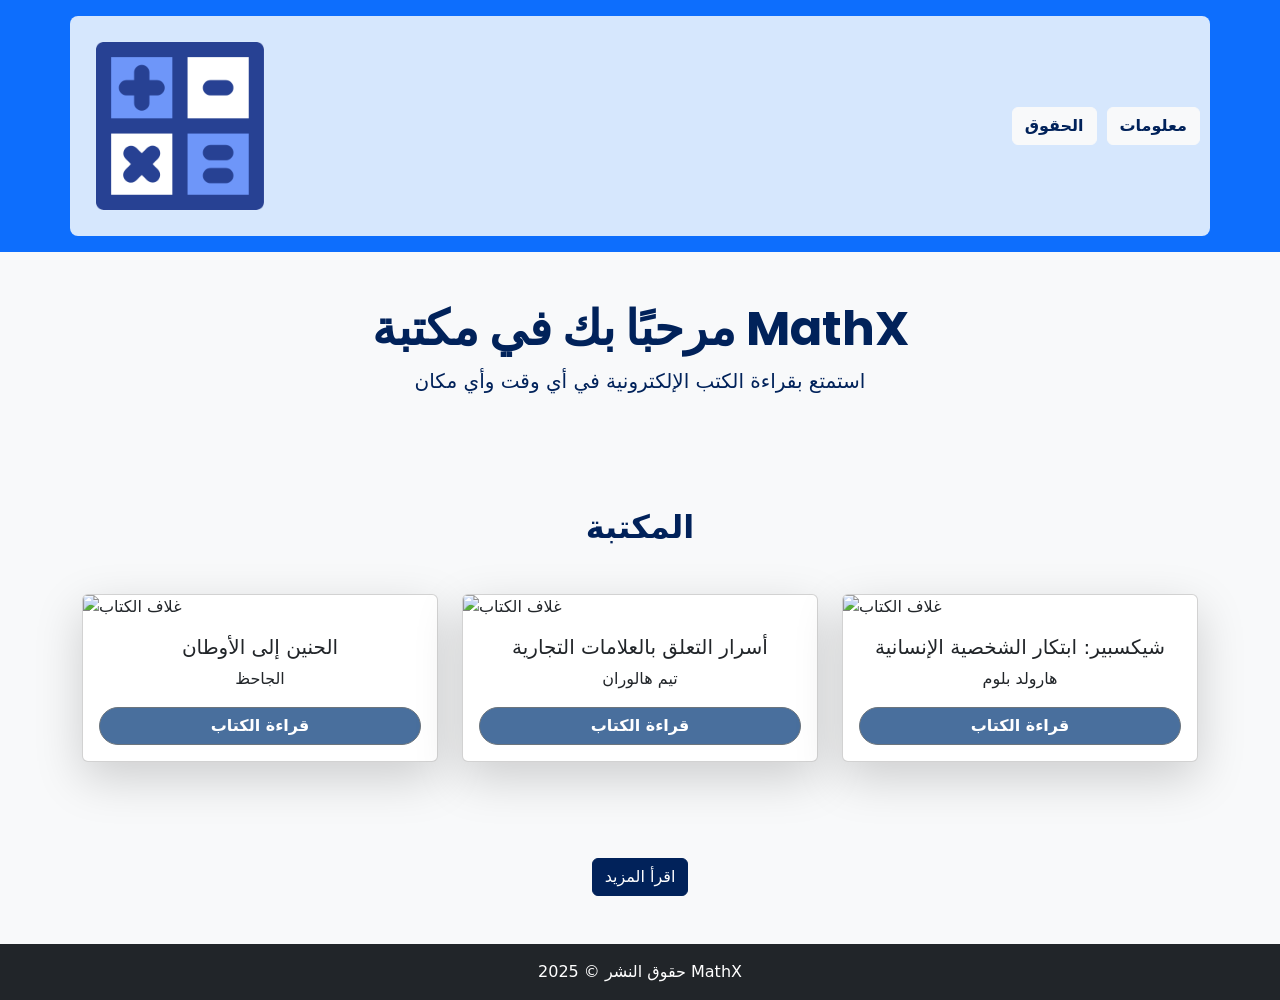
==== index.html @ 3c70a0db "Add files via upload" ====
<!DOCTYPE html>
<html lang="ar">
<head>
    <meta charset="UTF-8">
    <meta name="viewport" content="width=device-width, initial-scale=1.0">
    <title>MathX - مكتبة الكتب</title>
    <link href="https://cdn.jsdelivr.net/npm/bootstrap@5.3.0-alpha1/dist/css/bootstrap.min.css" rel="stylesheet">
    <link href="https://fonts.googleapis.com/css2?family=Poppins:wght@300;400;600&family=Roboto:wght@300;400;700&family=Playfair+Display:wght@400;700&display=swap" rel="stylesheet">
    <link rel="stylesheet" href="styles.css">
</head>
<body>
    <header class="bg-primary text-white py-3 shadow-lg">
        <div class="container d-flex justify-content-between align-items-center">
            <img src="MathX.png" alt="شعار MathX" class="logo" style="width: 200px; height: auto;">
            <nav class="d-flex" style="gap: 10px;">
                <a href="rights.html" class="btn btn-light" style="color: #01225a; font-weight: bold;">الحقوق</a>
                <a href="about.html" class="btn btn-light" style="color: #01225a; font-weight: bold;">معلومات</a>
            </nav>
    </header>
    <section id="home" class="bg-light text-dark py-5">
        <div class="container text-center">
            <h2 class="display-4" style="color: #01225a; font-weight: bold;">مرحبًا بك في مكتبة MathX</h2>
            <p class="lead" style="color: #01225a;">استمتع بقراءة الكتب الإلكترونية في أي وقت وأي مكان</p>
        </div>
    </section>
    <section id="library" class="bg-light py-5">
        <div class="container">
            <h2 class="text-center mb-5" style="color: #01225a; font-weight: bold;">المكتبة</h2>
            <div class="row row-cols-1 row-cols-md-3 g-4">
                <div class="col">

                    <div class="card shadow-lg rounded-lg">
                        <img src="book-covers/cover1.jpg" alt="غلاف الكتاب " class="card-img-top">
                        <div class="card-body text-center">
                            <h5 class="card-title">الحنين إلى الأوطان</h5>
                            <p class="card-text">الجاحظ</p>
                            <a href="books/book1.pdf" class="btn btn-secondary w-100" target="_blank">قراءة الكتاب </a>
                        </div>
                    </div>
                </div>
                <div class="col">
                    <div class="card shadow-lg rounded-lg">
                        <img src="book-covers/cover2.jpg" alt="غلاف الكتاب " class="card-img-top">
                        <div class="card-body text-center">
                            <h5 class="card-title">أسرار التعلق بالعلامات التجارية</h5>
                            <p class="card-text">تيم هالوران</p>
                            <a href="books/book2.pdf" class="btn btn-secondary w-100" target="_blank">قراءة الكتاب </a>
                        </div>
                    </div>
                </div>
                <div class="col">
                    <div class="card shadow-lg rounded-lg">
                        <img src="book-covers/cover3.svg" alt="غلاف الكتاب " class="card-img-top">
                        <div class="card-body text-center">
                            <h5 class="card-title">شيكسبير: ابتكار الشخصية الإنسانية</h5>
                            <p class="card-text">هارولد بلوم</p>
                            <a href="books/book3.pdf" class="btn btn-secondary w-100" target="_blank">قراءة الكتاب </a>
                        </div>
                    </div>
                </div>
            </div>
        </div>
    </section>
    <section id="home" class="bg-light text-dark py-5">
        <div class="container text-center">
            <a href="books.html" class="btn btn-primary" style="background-color: #01225a; border-color: #01225a;">اقرأ المزيد</a>
        </div>
    </section>
    <footer class="bg-dark text-white text-center py-3">
        <p>حقوق النشر &copy; 2025 MathX</p>
    </footer>
    <script src="https://cdn.jsdelivr.net/npm/@popperjs/core@2.11.6/dist/umd/popper.min.js"></script>
    <script src="https://cdn.jsdelivr.net/npm/bootstrap@5.3.0-alpha1/dist/js/bootstrap.min.js"></script>
</body>
</html>
---- styles.css ----
header {
    background-color: #01225a;
    color: #fbfcfa;
}

.container.d-flex.justify-content-between.align-items-center {
    background-color: #d6e7fd;
    padding: 10px;
    border-radius: 8px;
}

.nav-link {
    color: #fbfcfa;
}

.nav-link:hover {
    color: #fcba23;
}

#library {
    background-color: #01225a;
    padding-top: 30px;
}

.btn-secondary {
    background-color: #496f9d;
    color: white;
    font-weight: bold;
    border-radius: 50px;
}

.btn-secondary:hover {
    background-color: #6388b8;
    transform: scale(1.05);
}

#home h2 {
    font-family: 'Poppins', sans-serif;
    font-size: 3rem;
    font-weight: 600;
    color: #01225a;
}

#home p {
    font-size: 1.25rem;
    color: #243773;
}

footer {
    background-color: #01225a;
    color: #fbfcfa;
    text-align: center;
    padding: 20px 0;
}

footer p {
    margin: 0;
    font-size: 1rem;
    font-weight: 400;
}
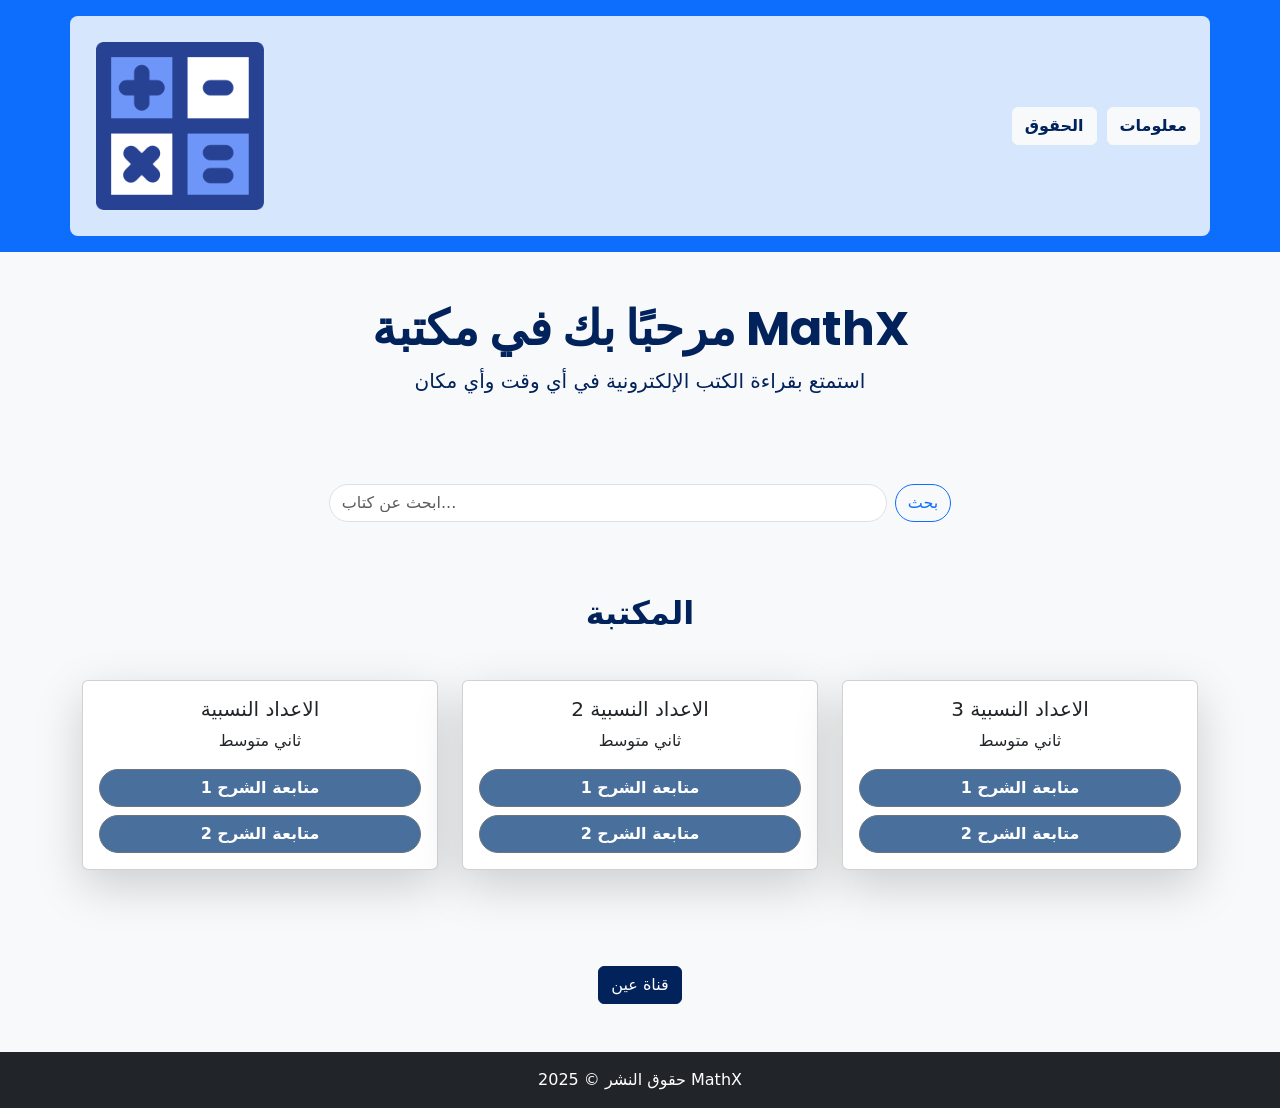
==== commit 0c0e53f0: "Add files via upload" ====
--- a/index.html
+++ b/index.html
@@ -16,60 +16,106 @@
                 <a href="rights.html" class="btn btn-light" style="color: #01225a; font-weight: bold;">الحقوق</a>
                 <a href="about.html" class="btn btn-light" style="color: #01225a; font-weight: bold;">معلومات</a>
             </nav>
+        </div>
     </header>
+    
     <section id="home" class="bg-light text-dark py-5">
         <div class="container text-center">
             <h2 class="display-4" style="color: #01225a; font-weight: bold;">مرحبًا بك في مكتبة MathX</h2>
             <p class="lead" style="color: #01225a;">استمتع بقراءة الكتب الإلكترونية في أي وقت وأي مكان</p>
         </div>
     </section>
+
+    <!-- خانة البحث -->
+    <section class="py-4 bg-light text-center">
+        <div class="container">
+            <form class="d-flex justify-content-center" action="javascript:void(0);" onsubmit="searchBooks()">
+                <input id="searchInput" class="form-control me-2 w-50" type="search" placeholder="ابحث عن كتاب..." aria-label="Search" style="border-radius: 30px;">
+                <button class="btn btn-outline-primary" type="submit" style="border-radius: 30px;">بحث</button>
+            </form>
+        </div>
+    </section>
+
     <section id="library" class="bg-light py-5">
         <div class="container">
             <h2 class="text-center mb-5" style="color: #01225a; font-weight: bold;">المكتبة</h2>
-            <div class="row row-cols-1 row-cols-md-3 g-4">
+            <div class="row row-cols-1 row-cols-md-3 g-4" id="bookCards">
                 <div class="col">
-
                     <div class="card shadow-lg rounded-lg">
-                        <img src="book-covers/cover1.jpg" alt="غلاف الكتاب " class="card-img-top">
                         <div class="card-body text-center">
-                            <h5 class="card-title">الحنين إلى الأوطان</h5>
-                            <p class="card-text">الجاحظ</p>
-                            <a href="books/book1.pdf" class="btn btn-secondary w-100" target="_blank">قراءة الكتاب </a>
+                            <h5 class="card-title">الاعداد النسبية</h5>
+                            <p class="card-text">ثاني متوسط</p>
+                            <a href="https://youtu.be/NjV4YK11deQ?si=qAklnaFqq0tFT4ns" class="btn btn-secondary w-100" target="_blank">1 متابعة الشرح </a>
+                            <h1></h1>
+                            <a href="https://youtu.be/evNcwSf1khc?si=yN5z62aPQiU4UxSv" class="btn btn-secondary w-100" target="_blank">2 متابعة الشرح </a>
                         </div>
                     </div>
                 </div>
+                
                 <div class="col">
                     <div class="card shadow-lg rounded-lg">
-                        <img src="book-covers/cover2.jpg" alt="غلاف الكتاب " class="card-img-top">
                         <div class="card-body text-center">
-                            <h5 class="card-title">أسرار التعلق بالعلامات التجارية</h5>
-                            <p class="card-text">تيم هالوران</p>
-                            <a href="books/book2.pdf" class="btn btn-secondary w-100" target="_blank">قراءة الكتاب </a>
+                            <h5 class="card-title">الاعداد النسبية 2</h5>
+                            <p class="card-text">ثاني متوسط</p>
+                            <a href="https://youtu.be/NjV4YK11deQ?si=qAklnaFqq0tFT4ns" class="btn btn-secondary w-100" target="_blank">1 متابعة الشرح </a>
+                            <h1></h1>
+                            <a href="https://youtu.be/evNcwSf1khc?si=yN5z62aPQiU4UxSv" class="btn btn-secondary w-100" target="_blank">2 متابعة الشرح </a>
                         </div>
                     </div>
                 </div>
+            
                 <div class="col">
                     <div class="card shadow-lg rounded-lg">
-                        <img src="book-covers/cover3.svg" alt="غلاف الكتاب " class="card-img-top">
                         <div class="card-body text-center">
-                            <h5 class="card-title">شيكسبير: ابتكار الشخصية الإنسانية</h5>
-                            <p class="card-text">هارولد بلوم</p>
-                            <a href="books/book3.pdf" class="btn btn-secondary w-100" target="_blank">قراءة الكتاب </a>
+                            <h5 class="card-title">الاعداد النسبية 3</h5>
+                            <p class="card-text">ثاني متوسط</p>
+                            <a href="https://youtu.be/NjV4YK11deQ?si=qAklnaFqq0tFT4ns" class="btn btn-secondary w-100" target="_blank">1 متابعة الشرح </a>
+                            <h1></h1>
+                            <a href="https://youtu.be/evNcwSf1khc?si=yN5z62aPQiU4UxSv" class="btn btn-secondary w-100" target="_blank">2 متابعة الشرح </a>
                         </div>
                     </div>
                 </div>
+                
+                <!-- إضافة المزيد من الكروت هنا بنفس الهيكل -->
+            </div>
+            
+                </div>
+                <!-- باقي الكتب هنا -->
             </div>
         </div>
     </section>
+
     <section id="home" class="bg-light text-dark py-5">
         <div class="container text-center">
-            <a href="books.html" class="btn btn-primary" style="background-color: #01225a; border-color: #01225a;">اقرأ المزيد</a>
+            <a href="https://www.youtube.com/@iendroos" class="btn btn-primary" style="background-color: #01225a; border-color: #01225a;">قناة عين</a>
         </div>
     </section>
+    
+    
     <footer class="bg-dark text-white text-center py-3">
         <p>حقوق النشر &copy; 2025 MathX</p>
     </footer>
+
     <script src="https://cdn.jsdelivr.net/npm/@popperjs/core@2.11.6/dist/umd/popper.min.js"></script>
     <script src="https://cdn.jsdelivr.net/npm/bootstrap@5.3.0-alpha1/dist/js/bootstrap.min.js"></script>
+    <script>
+        function searchBooks() {
+            // الحصول على النص من خانة البحث
+            const searchQuery = document.getElementById("searchInput").value.toLowerCase();
+            
+            // الحصول على جميع الكروت
+            const cards = document.querySelectorAll(".card");
+            
+            // المرور على جميع الكروت وإخفاء الكروت التي لا تتطابق مع النص
+            cards.forEach(card => {
+                const cardTitle = card.querySelector(".card-title").textContent.toLowerCase();
+                if (cardTitle.includes(searchQuery)) {
+                    card.style.display = "block"; // إظهار الكرت إذا تم العثور على تطابق
+                } else {
+                    card.style.display = "none"; // إخفاء الكرت إذا لم يتم العثور على تطابق
+                }
+            });
+        }
+    </script>
 </body>
 </html>
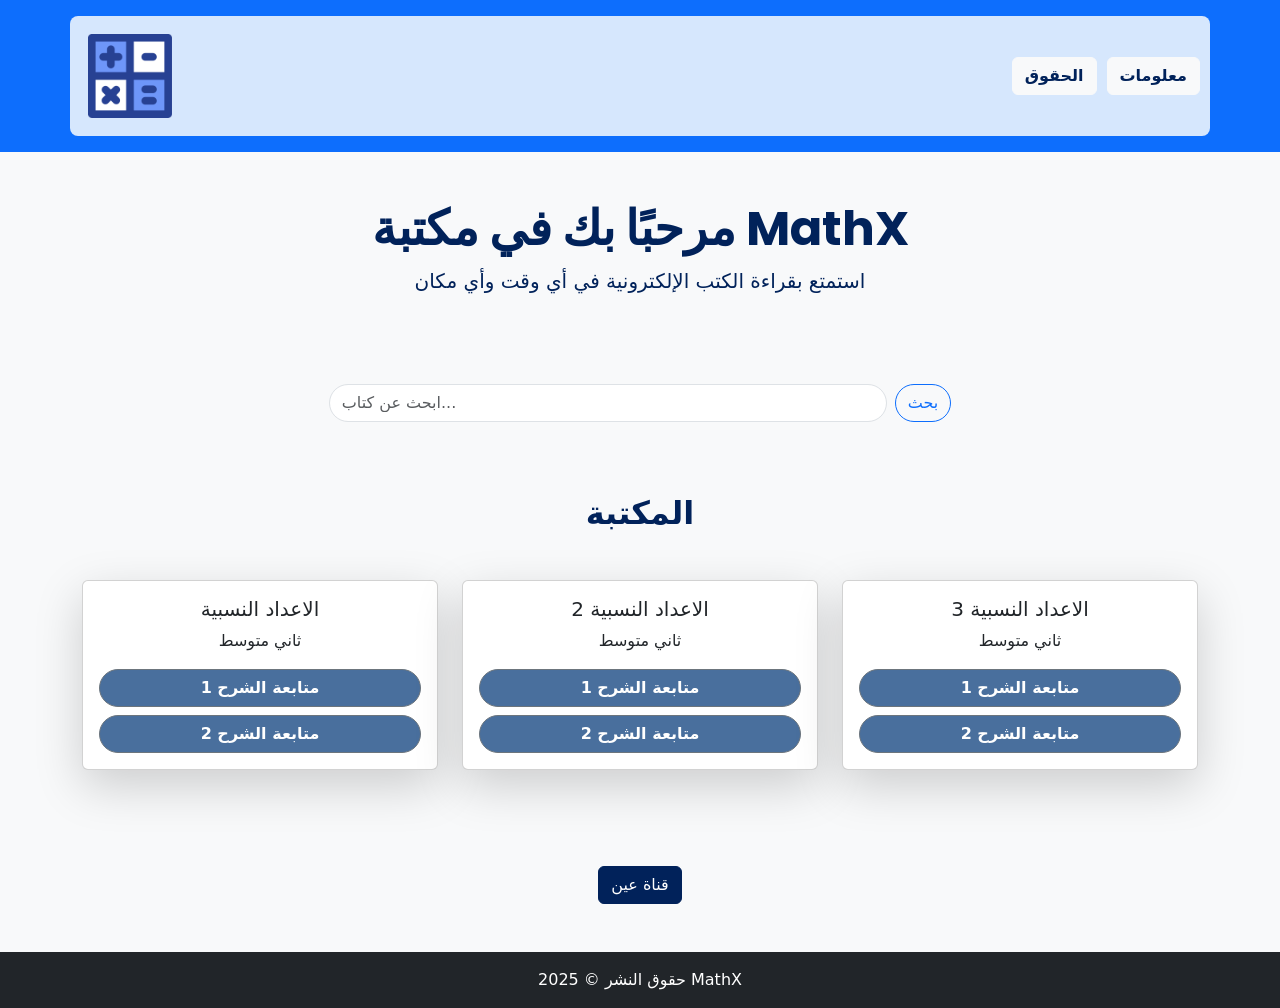
==== commit c6e8c468: "Add files via upload" ====
--- a/index.html
+++ b/index.html
@@ -3,7 +3,7 @@
 <head>
     <meta charset="UTF-8">
     <meta name="viewport" content="width=device-width, initial-scale=1.0">
-    <title>MathX - مكتبة الكتب</title>
+    <title>MathX</title>
     <link href="https://cdn.jsdelivr.net/npm/bootstrap@5.3.0-alpha1/dist/css/bootstrap.min.css" rel="stylesheet">
     <link href="https://fonts.googleapis.com/css2?family=Poppins:wght@300;400;600&family=Roboto:wght@300;400;700&family=Playfair+Display:wght@400;700&display=swap" rel="stylesheet">
     <link rel="stylesheet" href="styles.css">
@@ -11,7 +11,7 @@
 <body>
     <header class="bg-primary text-white py-3 shadow-lg">
         <div class="container d-flex justify-content-between align-items-center">
-            <img src="MathX.png" alt="شعار MathX" class="logo" style="width: 200px; height: auto;">
+            <img src="MathX.png" alt=" MathX" class="logo" style="width: 100px; height: auto;">
             <nav class="d-flex" style="gap: 10px;">
                 <a href="rights.html" class="btn btn-light" style="color: #01225a; font-weight: bold;">الحقوق</a>
                 <a href="about.html" class="btn btn-light" style="color: #01225a; font-weight: bold;">معلومات</a>
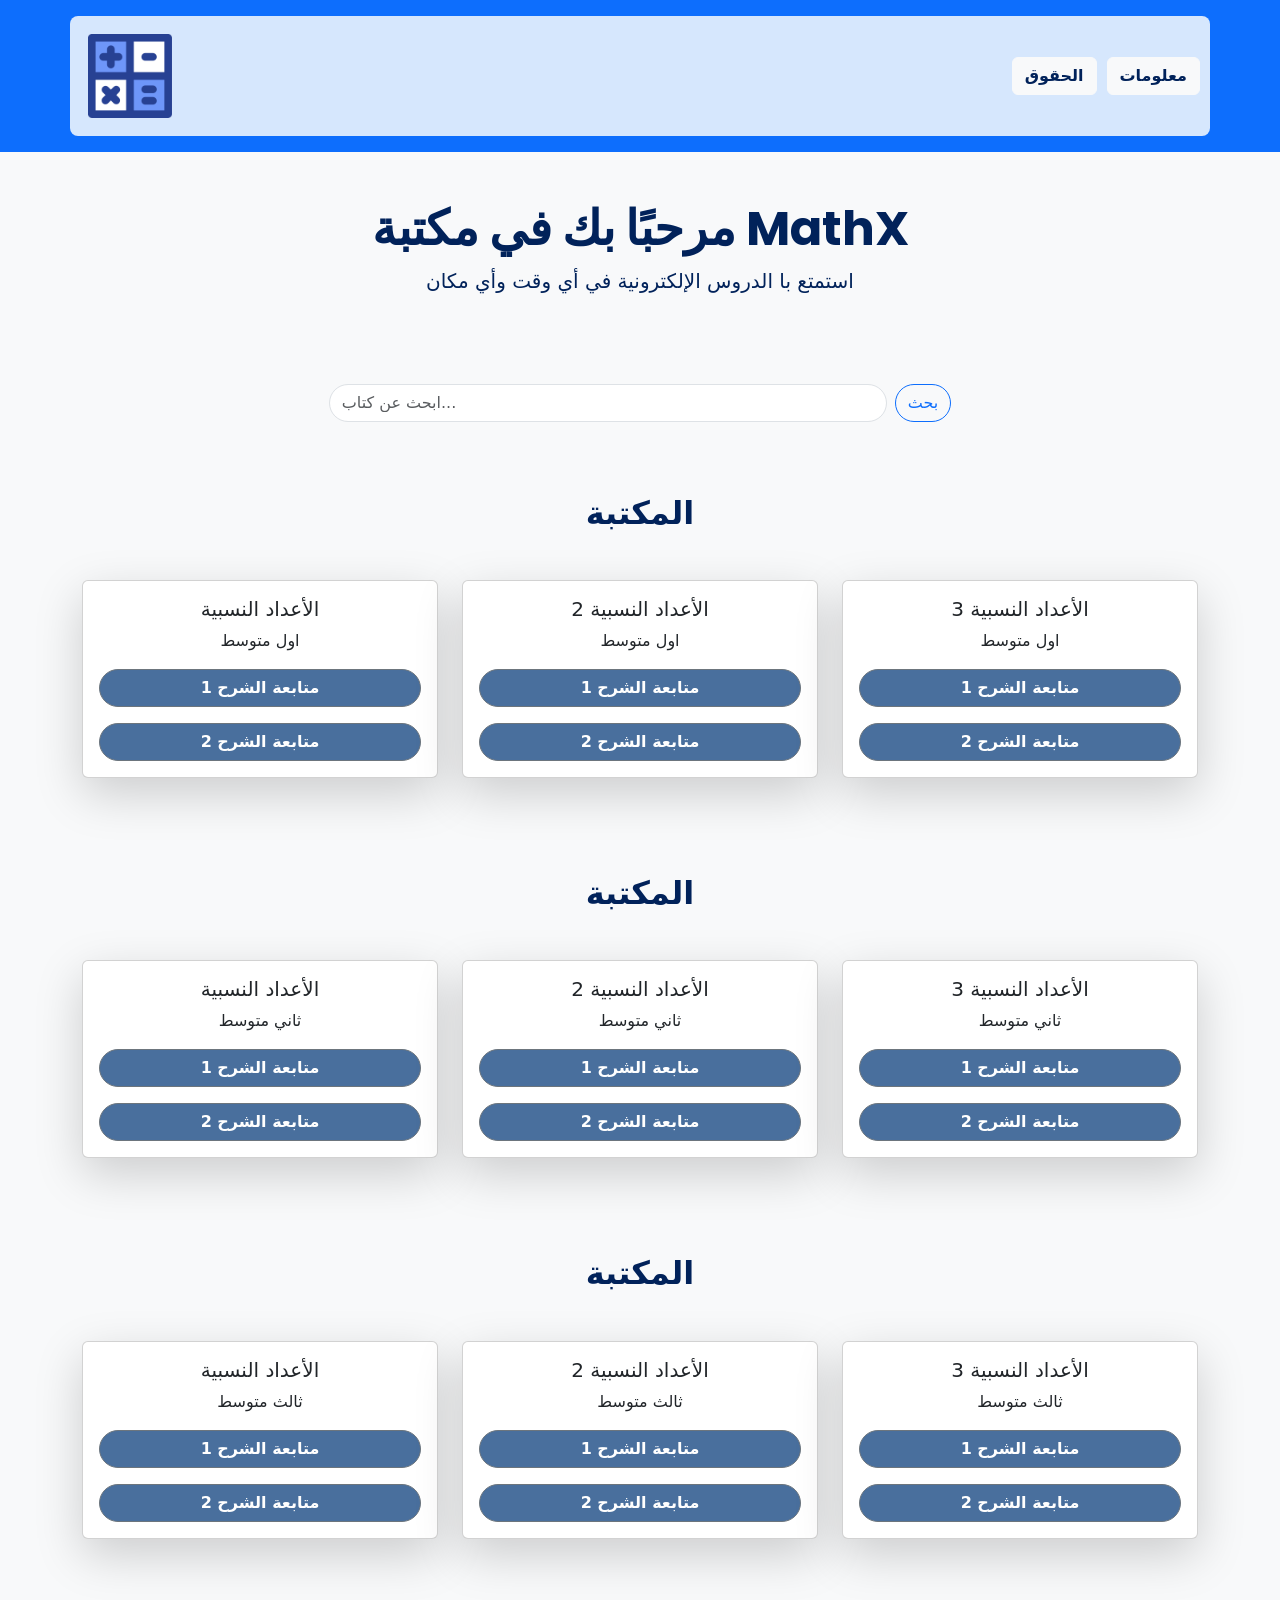
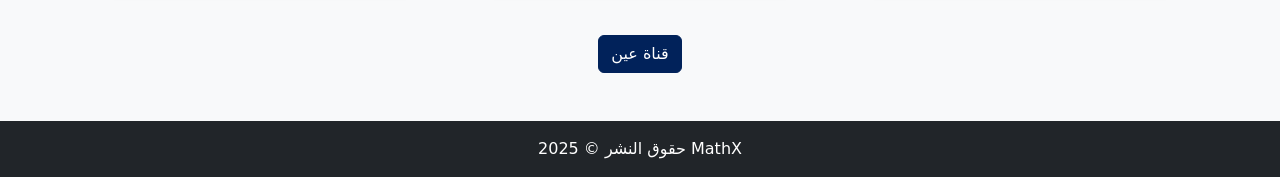
==== commit 0efa50a2: "Update index.html" ====
--- a/index.html
+++ b/index.html
@@ -22,11 +22,10 @@
     <section id="home" class="bg-light text-dark py-5">
         <div class="container text-center">
             <h2 class="display-4" style="color: #01225a; font-weight: bold;">مرحبًا بك في مكتبة MathX</h2>
-            <p class="lead" style="color: #01225a;">استمتع بقراءة الكتب الإلكترونية في أي وقت وأي مكان</p>
+            <p class="lead" style="color: #01225a;">استمتع با الدروس الإلكترونية في أي وقت وأي مكان</p>
         </div>
     </section>
 
-    <!-- خانة البحث -->
     <section class="py-4 bg-light text-center">
         <div class="container">
             <form class="d-flex justify-content-center" action="javascript:void(0);" onsubmit="searchBooks()">
@@ -36,54 +35,144 @@
         </div>
     </section>
 
-    <section id="library" class="bg-light py-5">
-        <div class="container">
-            <h2 class="text-center mb-5" style="color: #01225a; font-weight: bold;">المكتبة</h2>
-            <div class="row row-cols-1 row-cols-md-3 g-4" id="bookCards">
-                <div class="col">
-                    <div class="card shadow-lg rounded-lg">
-                        <div class="card-body text-center">
-                            <h5 class="card-title">الاعداد النسبية</h5>
-                            <p class="card-text">ثاني متوسط</p>
-                            <a href="https://youtu.be/NjV4YK11deQ?si=qAklnaFqq0tFT4ns" class="btn btn-secondary w-100" target="_blank">1 متابعة الشرح </a>
-                            <h1></h1>
-                            <a href="https://youtu.be/evNcwSf1khc?si=yN5z62aPQiU4UxSv" class="btn btn-secondary w-100" target="_blank">2 متابعة الشرح </a>
-                        </div>
-                    </div>
-                </div>
-                
-                <div class="col">
-                    <div class="card shadow-lg rounded-lg">
-                        <div class="card-body text-center">
-                            <h5 class="card-title">الاعداد النسبية 2</h5>
-                            <p class="card-text">ثاني متوسط</p>
-                            <a href="https://youtu.be/NjV4YK11deQ?si=qAklnaFqq0tFT4ns" class="btn btn-secondary w-100" target="_blank">1 متابعة الشرح </a>
-                            <h1></h1>
-                            <a href="https://youtu.be/evNcwSf1khc?si=yN5z62aPQiU4UxSv" class="btn btn-secondary w-100" target="_blank">2 متابعة الشرح </a>
-                        </div>
-                    </div>
-                </div>
-            
-                <div class="col">
-                    <div class="card shadow-lg rounded-lg">
-                        <div class="card-body text-center">
-                            <h5 class="card-title">الاعداد النسبية 3</h5>
-                            <p class="card-text">ثاني متوسط</p>
-                            <a href="https://youtu.be/NjV4YK11deQ?si=qAklnaFqq0tFT4ns" class="btn btn-secondary w-100" target="_blank">1 متابعة الشرح </a>
-                            <h1></h1>
-                            <a href="https://youtu.be/evNcwSf1khc?si=yN5z62aPQiU4UxSv" class="btn btn-secondary w-100" target="_blank">2 متابعة الشرح </a>
-                        </div>
-                    </div>
-                </div>
-                
-                <!-- إضافة المزيد من الكروت هنا بنفس الهيكل -->
-            </div>
-            
-                </div>
-                <!-- باقي الكتب هنا -->
-            </div>
-        </div>
-    </section>
+
+<section id="library" class="bg-light py-5">
+    <div class="container">
+        <h2 class="text-center mb-5" style="color: #01225a; font-weight: bold;">المكتبة</h2>
+        <div class="row row-cols-1 row-cols-md-3 g-4" id="bookCards">
+            
+            <div class="col">
+                <div class="card shadow-lg rounded-lg">
+                    <div class="card-body text-center">
+                        <h5 class="card-title">الأعداد النسبية</h5>
+                        <p class="card-text">اول متوسط</p>
+                        <a href="https://youtu.be/NjV4YK11deQ?si=qAklnaFqq0tFT4ns" class="btn btn-secondary w-100 mb-2" target="_blank">متابعة الشرح 1</a>
+                        <h1> </h1>
+                        <a href="https://youtu.be/evNcwSf1khc?si=yN5z62aPQiU4UxSv" class="btn btn-secondary w-100" target="_blank">متابعة الشرح 2</a>
+                    </div>
+                </div>
+            </div>
+            
+            <div class="col">
+                <div class="card shadow-lg rounded-lg">
+                    <div class="card-body text-center">
+                        <h5 class="card-title">الأعداد النسبية 2</h5>
+                        <p class="card-text">اول متوسط</p>
+                        <a href="https://youtu.be/NjV4YK11deQ?si=qAklnaFqq0tFT4ns" class="btn btn-secondary w-100 mb-2" target="_blank">متابعة الشرح 1</a>
+                        <h1> </h1>
+                        <a href="https://youtu.be/evNcwSf1khc?si=yN5z62aPQiU4UxSv" class="btn btn-secondary w-100" target="_blank">متابعة الشرح 2</a>
+                    </div>
+                </div>
+            </div>
+            
+            <div class="col">
+                <div class="card shadow-lg rounded-lg">
+                    <div class="card-body text-center">
+                        <h5 class="card-title">الأعداد النسبية 3</h5>
+                        <p class="card-text">اول متوسط</p>
+                        <a href="https://youtu.be/NjV4YK11deQ?si=qAklnaFqq0tFT4ns" class="btn btn-secondary w-100 mb-2" target="_blank">متابعة الشرح 1</a>
+                        <h1> </h1>
+                        <a href="https://youtu.be/evNcwSf1khc?si=yN5z62aPQiU4UxSv" class="btn btn-secondary w-100" target="_blank">متابعة الشرح 2</a>
+                    </div>
+                </div>
+            </div>
+            
+        </div>
+    </div>
+</section>
+
+
+<section id="library" class="bg-light py-5">
+    <div class="container">
+        <h2 class="text-center mb-5" style="color: #01225a; font-weight: bold;">المكتبة</h2>
+        <div class="row row-cols-1 row-cols-md-3 g-4" id="bookCards">
+            
+            <div class="col">
+                <div class="card shadow-lg rounded-lg">
+                    <div class="card-body text-center">
+                        <h5 class="card-title">الأعداد النسبية</h5>
+                        <p class="card-text">ثاني متوسط</p>
+                        <a href="https://youtu.be/NjV4YK11deQ?si=qAklnaFqq0tFT4ns" class="btn btn-secondary w-100 mb-2" target="_blank">متابعة الشرح 1</a>
+                        <h1> </h1>
+                        <a href="https://youtu.be/evNcwSf1khc?si=yN5z62aPQiU4UxSv" class="btn btn-secondary w-100" target="_blank">متابعة الشرح 2</a>
+                    </div>
+                </div>
+            </div>
+            
+            <div class="col">
+                <div class="card shadow-lg rounded-lg">
+                    <div class="card-body text-center">
+                        <h5 class="card-title">الأعداد النسبية 2</h5>
+                        <p class="card-text">ثاني متوسط</p>
+                        <a href="https://youtu.be/NjV4YK11deQ?si=qAklnaFqq0tFT4ns" class="btn btn-secondary w-100 mb-2" target="_blank">متابعة الشرح 1</a>
+                        <h1> </h1>
+                        <a href="https://youtu.be/evNcwSf1khc?si=yN5z62aPQiU4UxSv" class="btn btn-secondary w-100" target="_blank">متابعة الشرح 2</a>
+                    </div>
+                </div>
+            </div>
+            
+            <div class="col">
+                <div class="card shadow-lg rounded-lg">
+                    <div class="card-body text-center">
+                        <h5 class="card-title">الأعداد النسبية 3</h5>
+                        <p class="card-text">ثاني متوسط</p>
+                        <a href="https://youtu.be/NjV4YK11deQ?si=qAklnaFqq0tFT4ns" class="btn btn-secondary w-100 mb-2" target="_blank">متابعة الشرح 1</a>
+                        <h1> </h1>
+                        <a href="https://youtu.be/evNcwSf1khc?si=yN5z62aPQiU4UxSv" class="btn btn-secondary w-100" target="_blank">متابعة الشرح 2</a>
+                    </div>
+                </div>
+            </div>
+            
+        </div>
+    </div>
+</section>
+
+
+<section id="library" class="bg-light py-5">
+    <div class="container">
+        <h2 class="text-center mb-5" style="color: #01225a; font-weight: bold;">المكتبة</h2>
+        <div class="row row-cols-1 row-cols-md-3 g-4" id="bookCards">
+            
+            <div class="col">
+                <div class="card shadow-lg rounded-lg">
+                    <div class="card-body text-center">
+                        <h5 class="card-title">الأعداد النسبية</h5>
+                        <p class="card-text">ثالث متوسط</p>
+                        <a href="https://youtu.be/NjV4YK11deQ?si=qAklnaFqq0tFT4ns" class="btn btn-secondary w-100 mb-2" target="_blank">متابعة الشرح 1</a>
+                        <h1> </h1>
+                        <a href="https://youtu.be/evNcwSf1khc?si=yN5z62aPQiU4UxSv" class="btn btn-secondary w-100" target="_blank">متابعة الشرح 2</a>
+                    </div>
+                </div>
+            </div>
+            
+            <div class="col">
+                <div class="card shadow-lg rounded-lg">
+                    <div class="card-body text-center">
+                        <h5 class="card-title">الأعداد النسبية 2</h5>
+                        <p class="card-text">ثالث متوسط</p>
+                        <a href="https://youtu.be/NjV4YK11deQ?si=qAklnaFqq0tFT4ns" class="btn btn-secondary w-100 mb-2" target="_blank">متابعة الشرح 1</a>
+                        <h1> </h1>
+                        <a href="https://youtu.be/evNcwSf1khc?si=yN5z62aPQiU4UxSv" class="btn btn-secondary w-100" target="_blank">متابعة الشرح 2</a>
+                    </div>
+                </div>
+            </div>
+            
+            <div class="col">
+                <div class="card shadow-lg rounded-lg">
+                    <div class="card-body text-center">
+                        <h5 class="card-title">الأعداد النسبية 3</h5>
+                        <p class="card-text">ثالث متوسط</p>
+                        <a href="https://youtu.be/NjV4YK11deQ?si=qAklnaFqq0tFT4ns" class="btn btn-secondary w-100 mb-2" target="_blank">متابعة الشرح 1</a>
+                        <h1> </h1>
+                        <a href="https://youtu.be/evNcwSf1khc?si=yN5z62aPQiU4UxSv" class="btn btn-secondary w-100" target="_blank">متابعة الشرح 2</a>
+                    </div>
+                </div>
+            </div>
+            
+        </div>
+    </div>
+</section>
+
 
     <section id="home" class="bg-light text-dark py-5">
         <div class="container text-center">
@@ -100,19 +189,14 @@
     <script src="https://cdn.jsdelivr.net/npm/bootstrap@5.3.0-alpha1/dist/js/bootstrap.min.js"></script>
     <script>
         function searchBooks() {
-            // الحصول على النص من خانة البحث
             const searchQuery = document.getElementById("searchInput").value.toLowerCase();
-            
-            // الحصول على جميع الكروت
             const cards = document.querySelectorAll(".card");
-            
-            // المرور على جميع الكروت وإخفاء الكروت التي لا تتطابق مع النص
             cards.forEach(card => {
                 const cardTitle = card.querySelector(".card-title").textContent.toLowerCase();
                 if (cardTitle.includes(searchQuery)) {
-                    card.style.display = "block"; // إظهار الكرت إذا تم العثور على تطابق
+                    card.style.display = "block";
                 } else {
-                    card.style.display = "none"; // إخفاء الكرت إذا لم يتم العثور على تطابق
+                    card.style.display = "none";
                 }
             });
         }
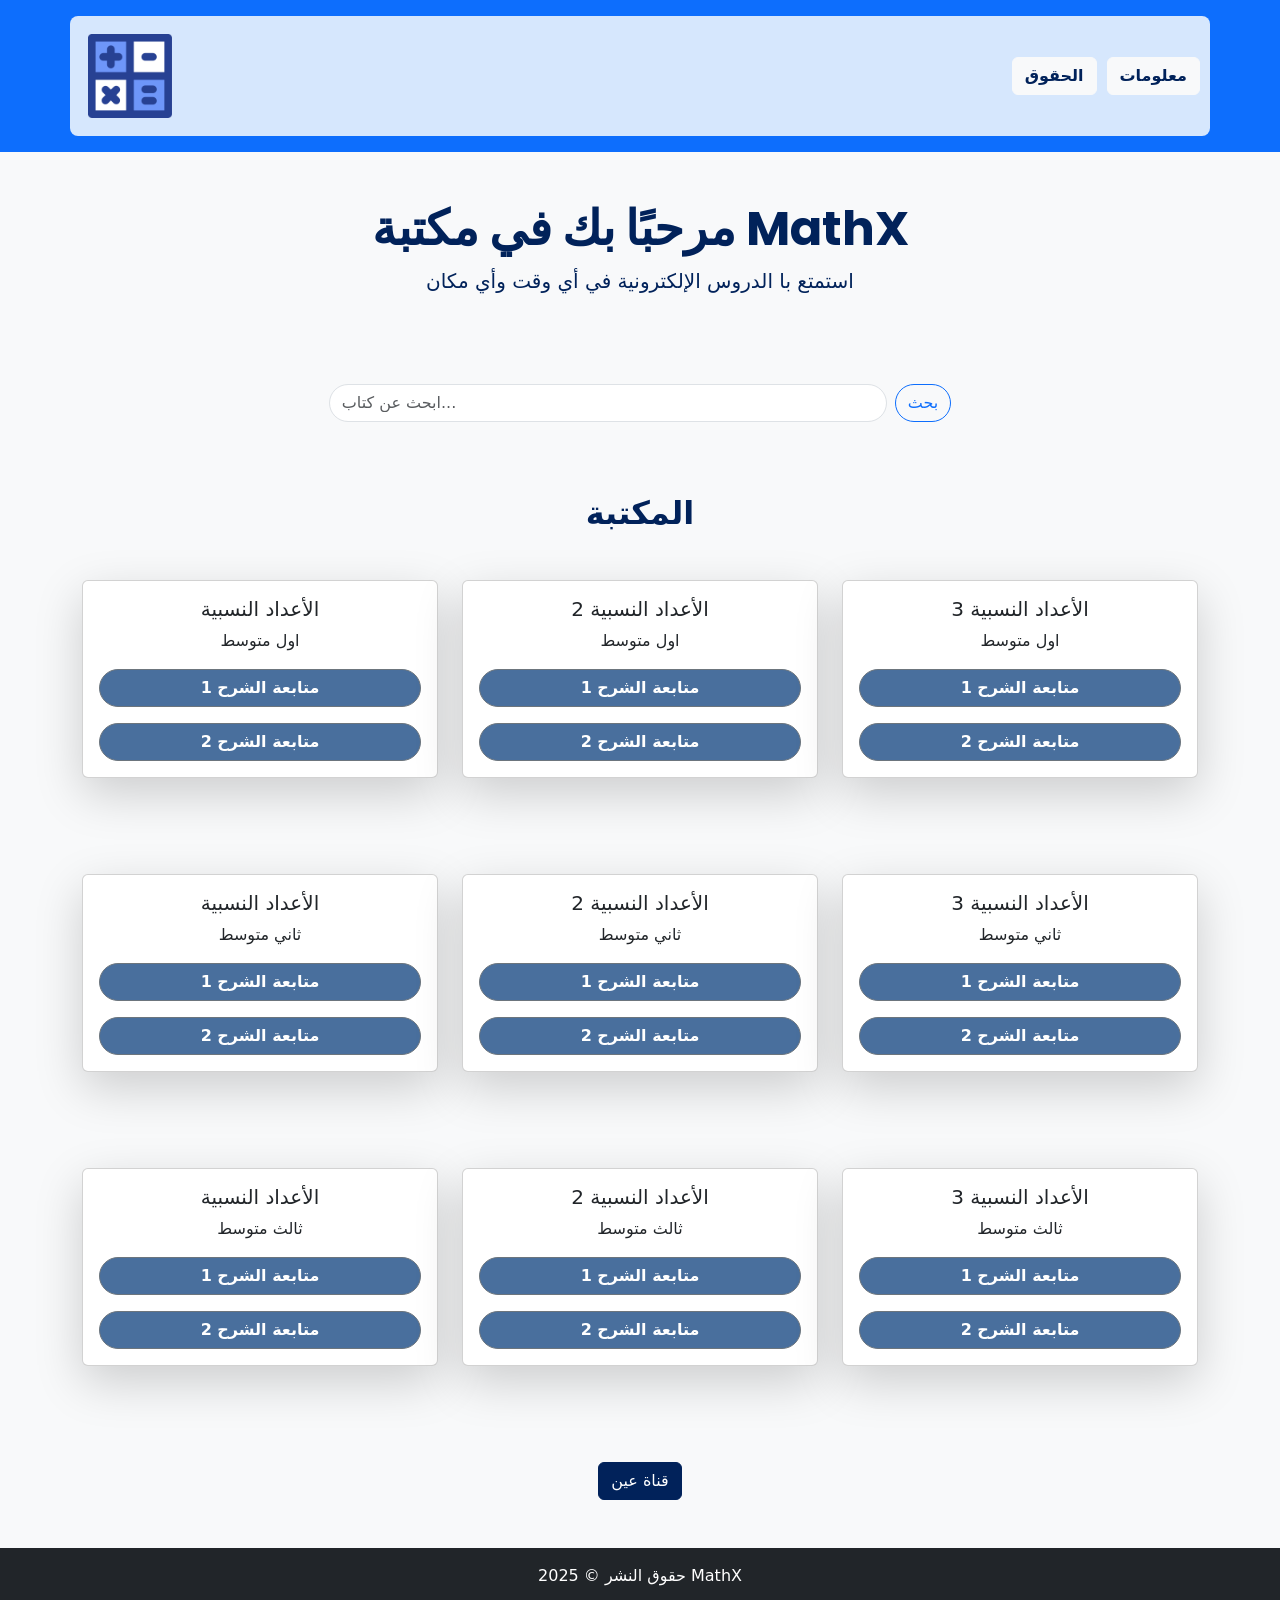
==== commit a6702857: "Update index.html" ====
--- a/index.html
+++ b/index.html
@@ -84,7 +84,6 @@
 
 <section id="library" class="bg-light py-5">
     <div class="container">
-        <h2 class="text-center mb-5" style="color: #01225a; font-weight: bold;">المكتبة</h2>
         <div class="row row-cols-1 row-cols-md-3 g-4" id="bookCards">
             
             <div class="col">
@@ -130,7 +129,6 @@
 
 <section id="library" class="bg-light py-5">
     <div class="container">
-        <h2 class="text-center mb-5" style="color: #01225a; font-weight: bold;">المكتبة</h2>
         <div class="row row-cols-1 row-cols-md-3 g-4" id="bookCards">
             
             <div class="col">
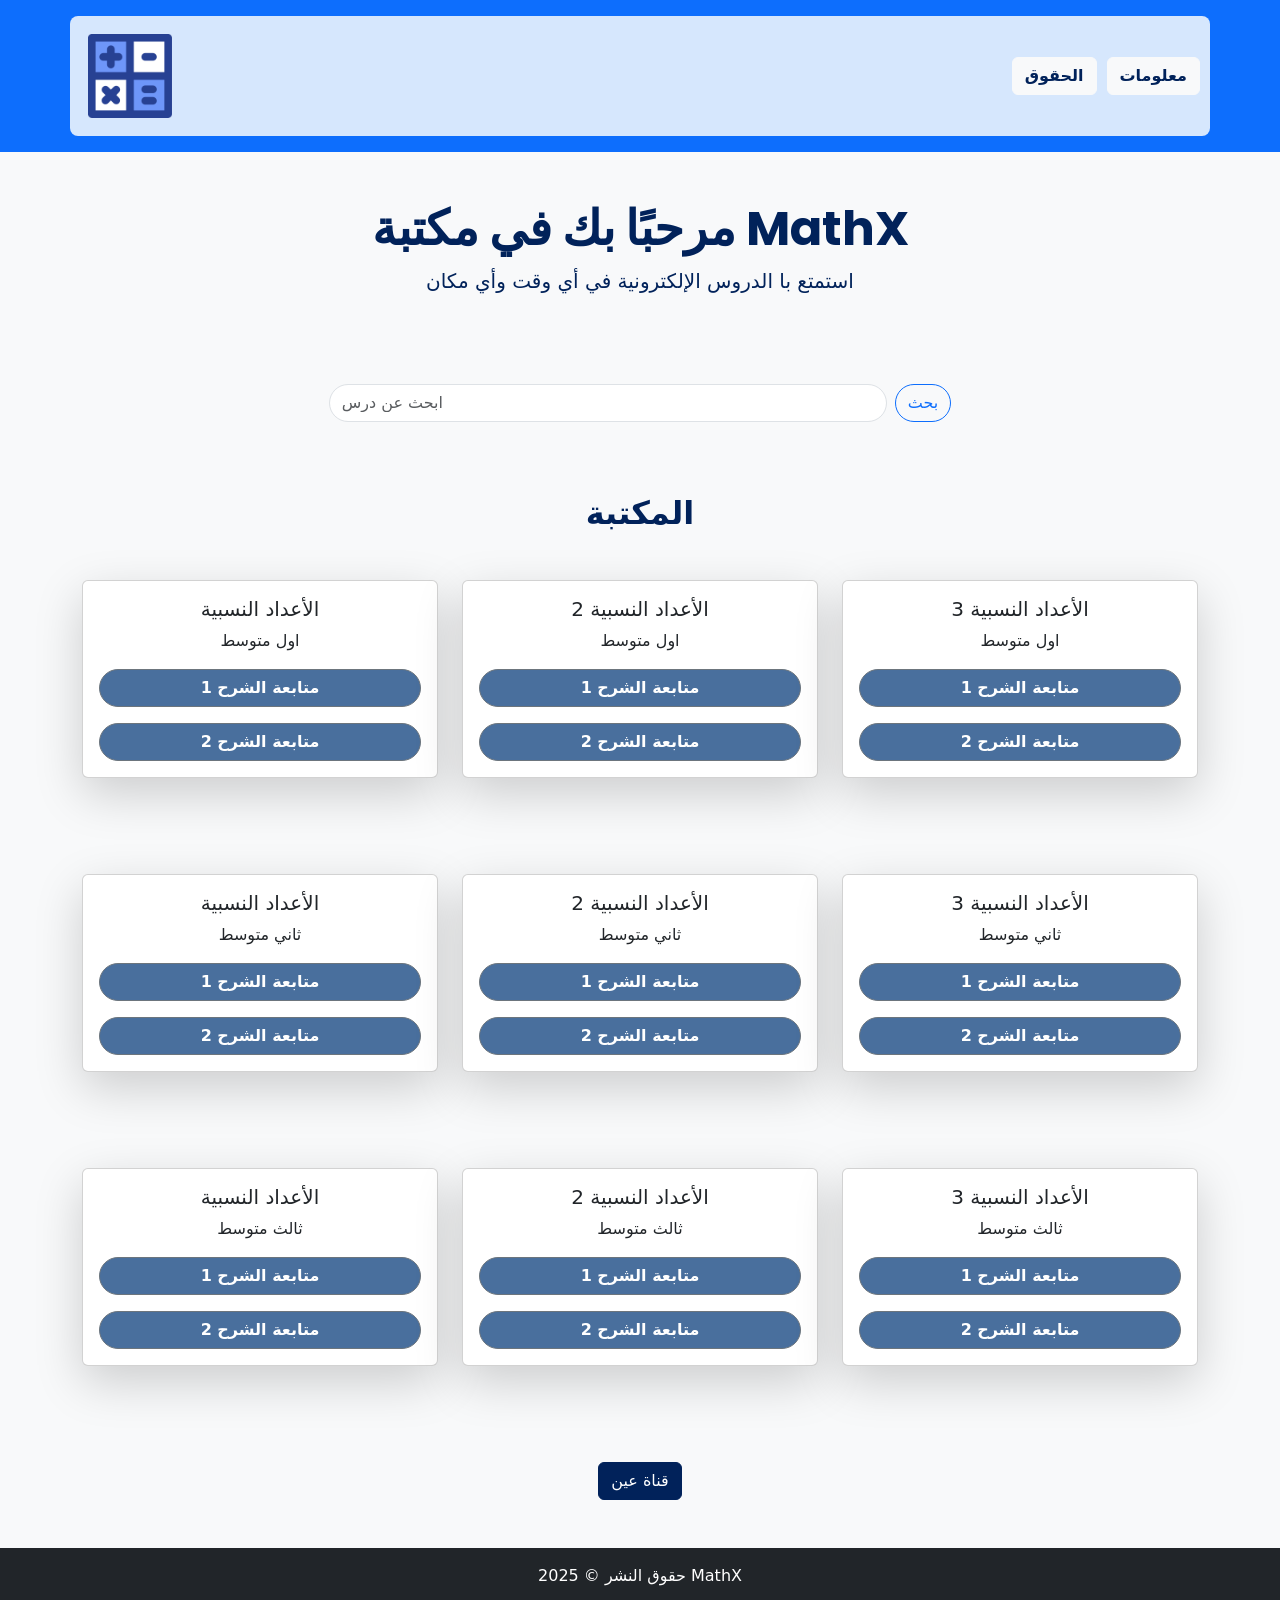
==== commit 3a293edf: "Update index.html" ====
--- a/index.html
+++ b/index.html
@@ -29,14 +29,14 @@
     <section class="py-4 bg-light text-center">
         <div class="container">
             <form class="d-flex justify-content-center" action="javascript:void(0);" onsubmit="searchBooks()">
-                <input id="searchInput" class="form-control me-2 w-50" type="search" placeholder="ابحث عن كتاب..." aria-label="Search" style="border-radius: 30px;">
+                <input id="searchInput" class="form-control me-2 w-50" type="search" placeholder="ابحث عن درس" aria-label="Search" style="border-radius: 30px;">
                 <button class="btn btn-outline-primary" type="submit" style="border-radius: 30px;">بحث</button>
             </form>
         </div>
     </section>
 
 
-<section id="library" class="bg-light py-5">
+<section id="library-1" class="bg-light py-5">
     <div class="container">
         <h2 class="text-center mb-5" style="color: #01225a; font-weight: bold;">المكتبة</h2>
         <div class="row row-cols-1 row-cols-md-3 g-4" id="bookCards">
@@ -82,7 +82,7 @@
 </section>
 
 
-<section id="library" class="bg-light py-5">
+<section id="library-2" class="bg-light py-5">
     <div class="container">
         <div class="row row-cols-1 row-cols-md-3 g-4" id="bookCards">
             
@@ -127,7 +127,7 @@
 </section>
 
 
-<section id="library" class="bg-light py-5">
+<section id="library-3" class="bg-light py-5">
     <div class="container">
         <div class="row row-cols-1 row-cols-md-3 g-4" id="bookCards">
             
